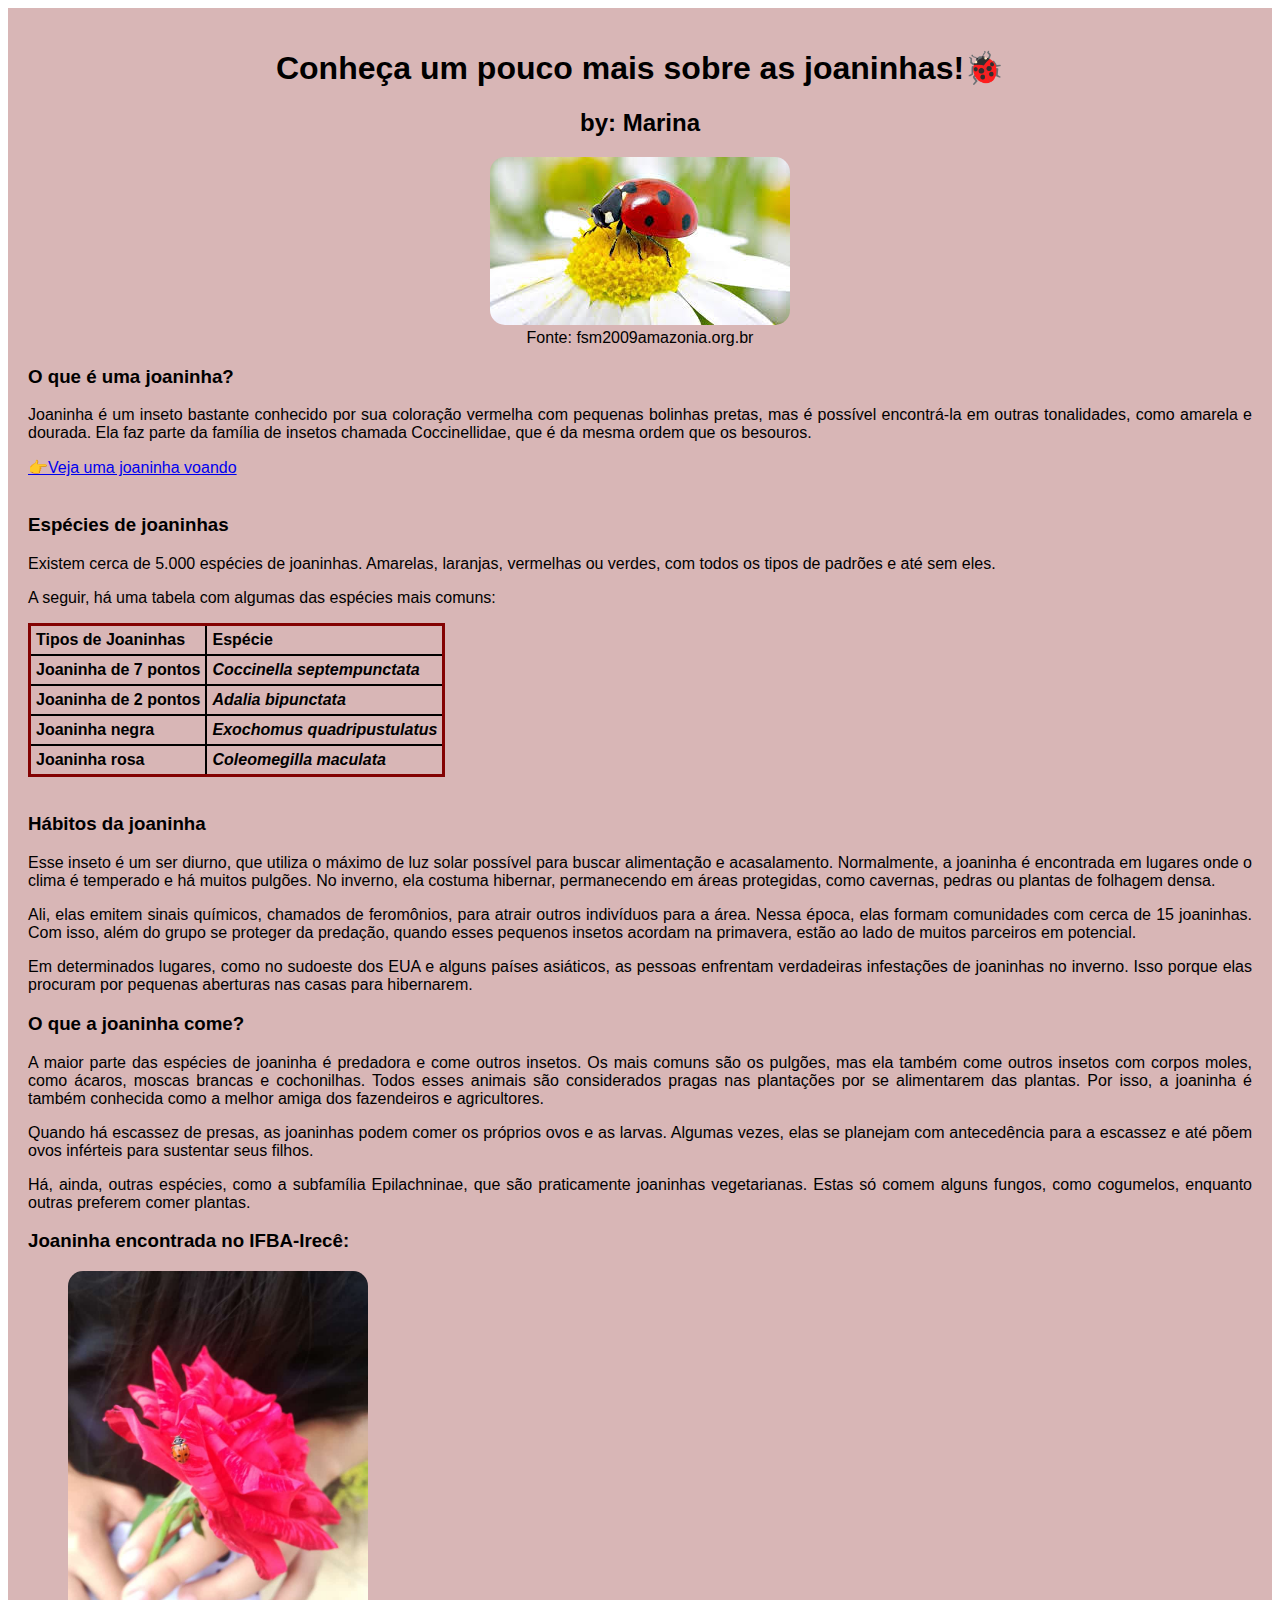
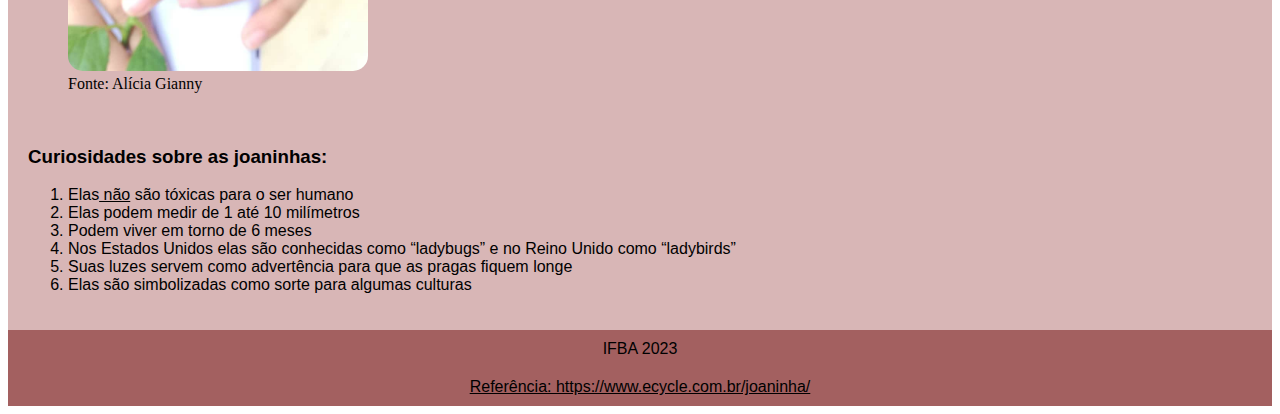
==== marina.html @ 3c7d0aee "Add files via upload" ====
<!DOCTYPE html>
<html>
	<head>
	   <title> Joaninhas são lindas <3 </title>
	   <link rel="icon" href="joaninha.png" type="image/x-icon">
		<style>
			body{
				font-family: 'Fira Sans', sans-serif;
				text-align: justify
				
			}
			img{
				border-radius: 15px;
  	
			} 
			th{
				border:2px solid black; padding:5px;
			}
			figcaption{
				font-family: 'Times New Roman', Times, serif;
				size: 10px;
			}
			footer{
				background-color:rgb(163, 96, 96);
				color:rgb(0, 0, 0);
				padding: 10px;
				display: flex;
				justify-content: center;
				align-items: center;
			}
			footer > a {
  				color: black;
			}

		</style>	

	</head>

	<body>
	   <div style="background-color:rgb(216, 182, 182);color:rgb(0, 0, 0);padding:20px;">
	   <center><h1> Conheça um pouco mais sobre as joaninhas!🐞</h1></center>
	   <center><h2> by: Marina </h2></center>
	   <figure>
	   <center><abbr title="Joaninha de 7 pontos"><img src="joaninha.jpeg"></abbr></center>
	   <figcapition><center>Fonte: fsm2009amazonia.org.br<center></figcapition>
	   </figure>
	   <h3>O que é uma joaninha?</h3>
	   <p>Joaninha é um inseto bastante conhecido por sua coloração vermelha com pequenas bolinhas pretas, mas é possível encontrá-la em outras tonalidades, como amarela e dourada. Ela faz parte da família de insetos chamada Coccinellidae, que é da mesma ordem que os besouros.</p>
	   
	   <a href="https://youtu.be/WyM-2BkQom8" > 👉Veja uma joaninha voando</a>

		<br><br>

		<h3>Espécies de joaninhas</h3>
		<p>Existem cerca de 5.000 espécies de joaninhas. Amarelas, laranjas, vermelhas ou verdes, com todos os tipos de padrões e até sem eles.</p>
		<p>A seguir, há uma tabela com algumas das espécies mais comuns:</p>

		<table style="border:3px solid rgb(131, 2, 2); border-collapse: collapse;">
			<tr> 
				<th><strong>Tipos de Joaninhas</strong></th>
				<th><strong>Espécie</strong></th>
			</tr>

			<tr>
				<th>Joaninha de 7 pontos</th>
				<th><em>Coccinella septempunctata</em></th>
			</tr>

			<tr>
				<th>Joaninha de 2 pontos</th>
				<th><em>Adalia bipunctata</em></th>	
			</tr>


			<tr>
				<th>Joaninha negra</th>
				<th><em>Exochomus quadripustulatus</em></th>
				
			</tr>

			<tr>
				<th>Joaninha rosa</th>
				<th><em>Coleomegilla maculata</em></th>
				
			</tr>
		</table>

		<br>
		<h3>Hábitos da joaninha</h3>
		<p>Esse inseto é um ser diurno, que utiliza o máximo de luz solar possível para buscar alimentação e acasalamento. Normalmente, a joaninha é encontrada em lugares onde o clima é temperado e há muitos pulgões. No inverno, ela costuma hibernar, permanecendo em áreas protegidas, como cavernas, pedras ou plantas de folhagem densa.</p>
		<p>Ali, elas emitem sinais químicos, chamados de feromônios, para atrair outros indivíduos para a área. Nessa época, elas formam comunidades com cerca de 15 joaninhas. Com isso, além do grupo se proteger da predação, quando esses pequenos insetos acordam na primavera, estão ao lado de muitos parceiros em potencial.</p>
		<p>Em determinados lugares, como no sudoeste dos EUA e alguns países asiáticos, as pessoas enfrentam verdadeiras infestações de joaninhas no inverno. Isso porque elas procuram por pequenas aberturas nas casas para hibernarem. </p>
		
		<h3>O que a joaninha come?</h3>
		<p>A maior parte das espécies de joaninha é predadora e come outros insetos. Os mais comuns são os pulgões, mas ela também come outros insetos com corpos moles, como ácaros, moscas brancas e cochonilhas. Todos esses animais são considerados pragas nas plantações por se alimentarem das plantas. Por isso, a joaninha é também conhecida como a melhor amiga dos fazendeiros e agricultores.</p>
		<p>Quando há escassez de presas, as joaninhas podem comer os próprios ovos e as larvas. Algumas vezes, elas se planejam com antecedência para a escassez e até põem ovos inférteis para sustentar seus filhos.</p>
		<p>Há, ainda, outras espécies, como a subfamília Epilachninae, que são praticamente joaninhas vegetarianas. Estas só comem alguns fungos, como cogumelos, enquanto outras preferem comer plantas.</p>
		<h3>Joaninha encontrada no IFBA-Irecê:</h3>
		<figure>
			<img width= 300px; heigth= 500px; margin=5px; src="joaninhaIFBA.jpeg">
			<figcaption>Fonte: Alícia Gianny</figcaption>
		</figure>
		<br>
		<h3>Curiosidades sobre as joaninhas:</h3>
		<ol>
		<li>Elas<ins> não</ins> são tóxicas para o ser humano</li>
		<li>Elas podem medir de 1 até 10 milímetros</li>
		<li>Podem viver em torno de 6 meses</li>
		<li>Nos Estados Unidos elas são conhecidas como “ladybugs” e no Reino Unido como “ladybirds”</li>
		<li>Suas luzes servem como advertência para que as pragas fiquem longe</li>
		<li>Elas são simbolizadas como sorte para algumas culturas</li>
		</ol>
		</div>
		<footer>
			<a> IFBA 2023 </a>
		</footer>
		<footer>
		  <a href="https://www.ecycle.com.br/joaninha/"> Referência: https://www.ecycle.com.br/joaninha/ </a>
		</footer>
	</body>
</html>
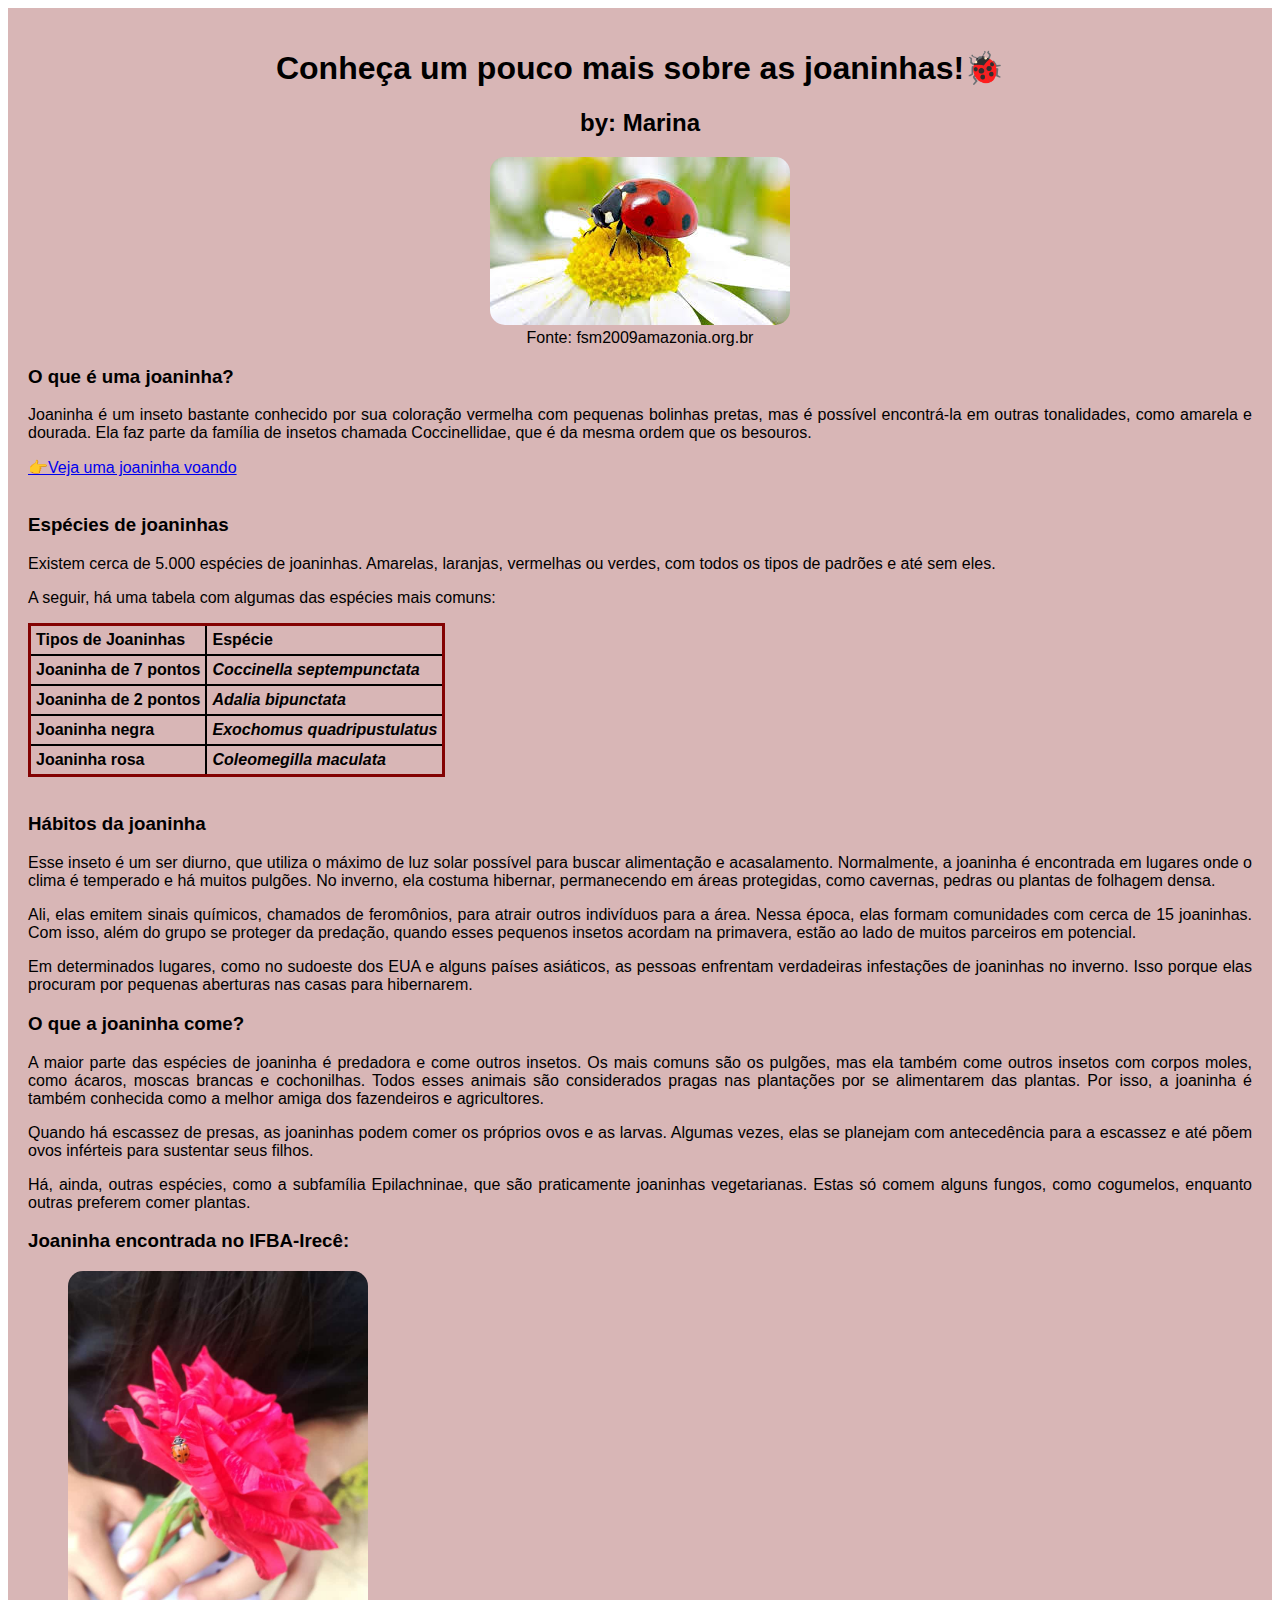
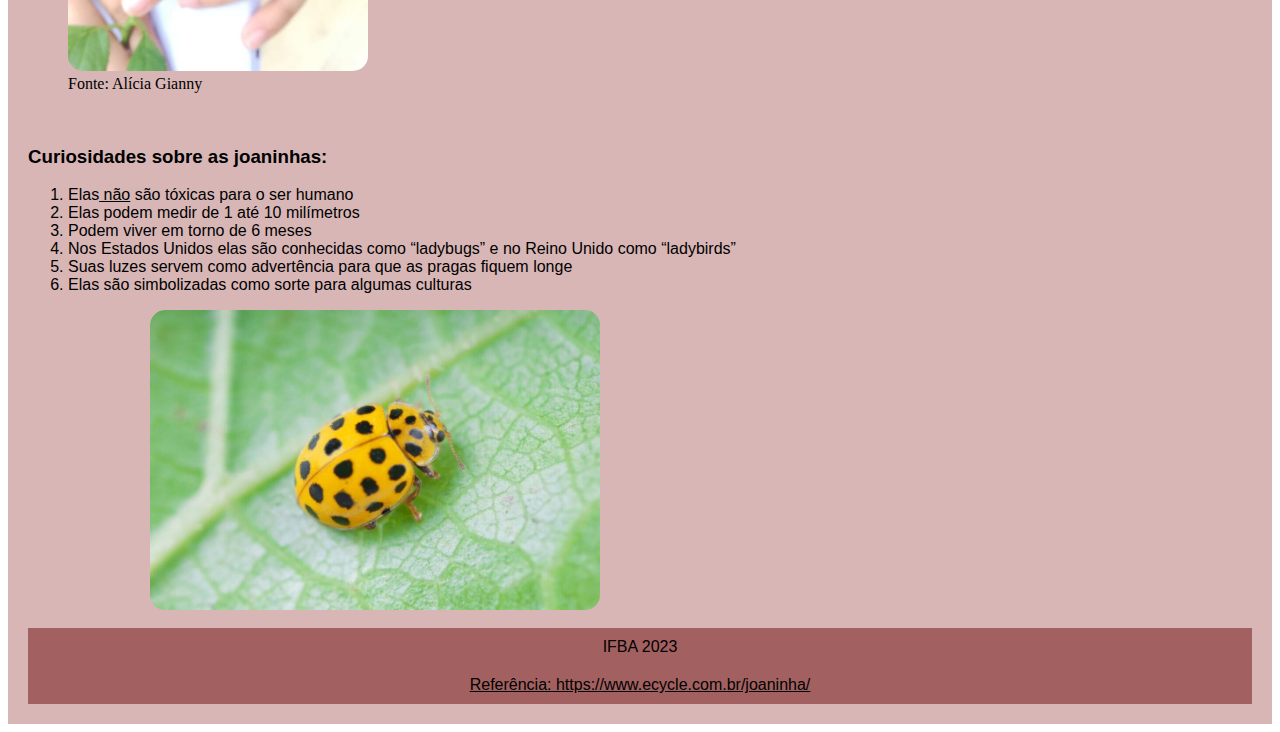
==== commit 14f45b69: "Add files via upload" ====
--- a/marina.html
+++ b/marina.html
@@ -1,3 +1,4 @@
+
 <!DOCTYPE html>
 <html>
 	<head>
@@ -31,6 +32,33 @@
 			footer > a {
   				color: black;
 			}
+
+            #slider-container {
+            width: 80%; /* Ajuste a largura conforme necessário */
+            margin: auto;
+            overflow: hidden;
+            border-radius: 15px;
+        }
+
+        #slider {
+            display: flex;
+            transition: transform 0.5s ease-in-out;
+            height: 300px; /* Ajuste a altura do slider conforme necessário */
+        }
+
+        .slide {
+            min-width: 100%;
+            box-sizing: border-box;
+            display: flex;
+            justify-content: center;
+            align-items: center;
+        }
+
+        img {
+            max-width: 100%;
+            max-height: 100%;
+            border-radius: 15px;
+        }
 
 		</style>	
 
@@ -110,6 +138,17 @@
 		<li>Suas luzes servem como advertência para que as pragas fiquem longe</li>
 		<li>Elas são simbolizadas como sorte para algumas culturas</li>
 		</ol>
+            <!-- Conteúdo do Slider aqui -->
+            <div id="slider-container">
+                <div id="slider">
+                    <div class="slide"><img src="imagem1.jpeg" alt="Imagem 1"></div>
+                    <div class="slide"><img src="imagem2.jpeg" alt="Imagem 2"></div>
+                    <div class="slide"><img src="imagem3.jpeg" alt="Imagem 3"></div>
+                    <!-- Adicione mais slides conforme necessário -->
+                </div>
+            <!-- Script para controle do Slider -->
+        <script src="slider.js"></script>
+        <br>
 		</div>
 		<footer>
 			<a> IFBA 2023 </a>
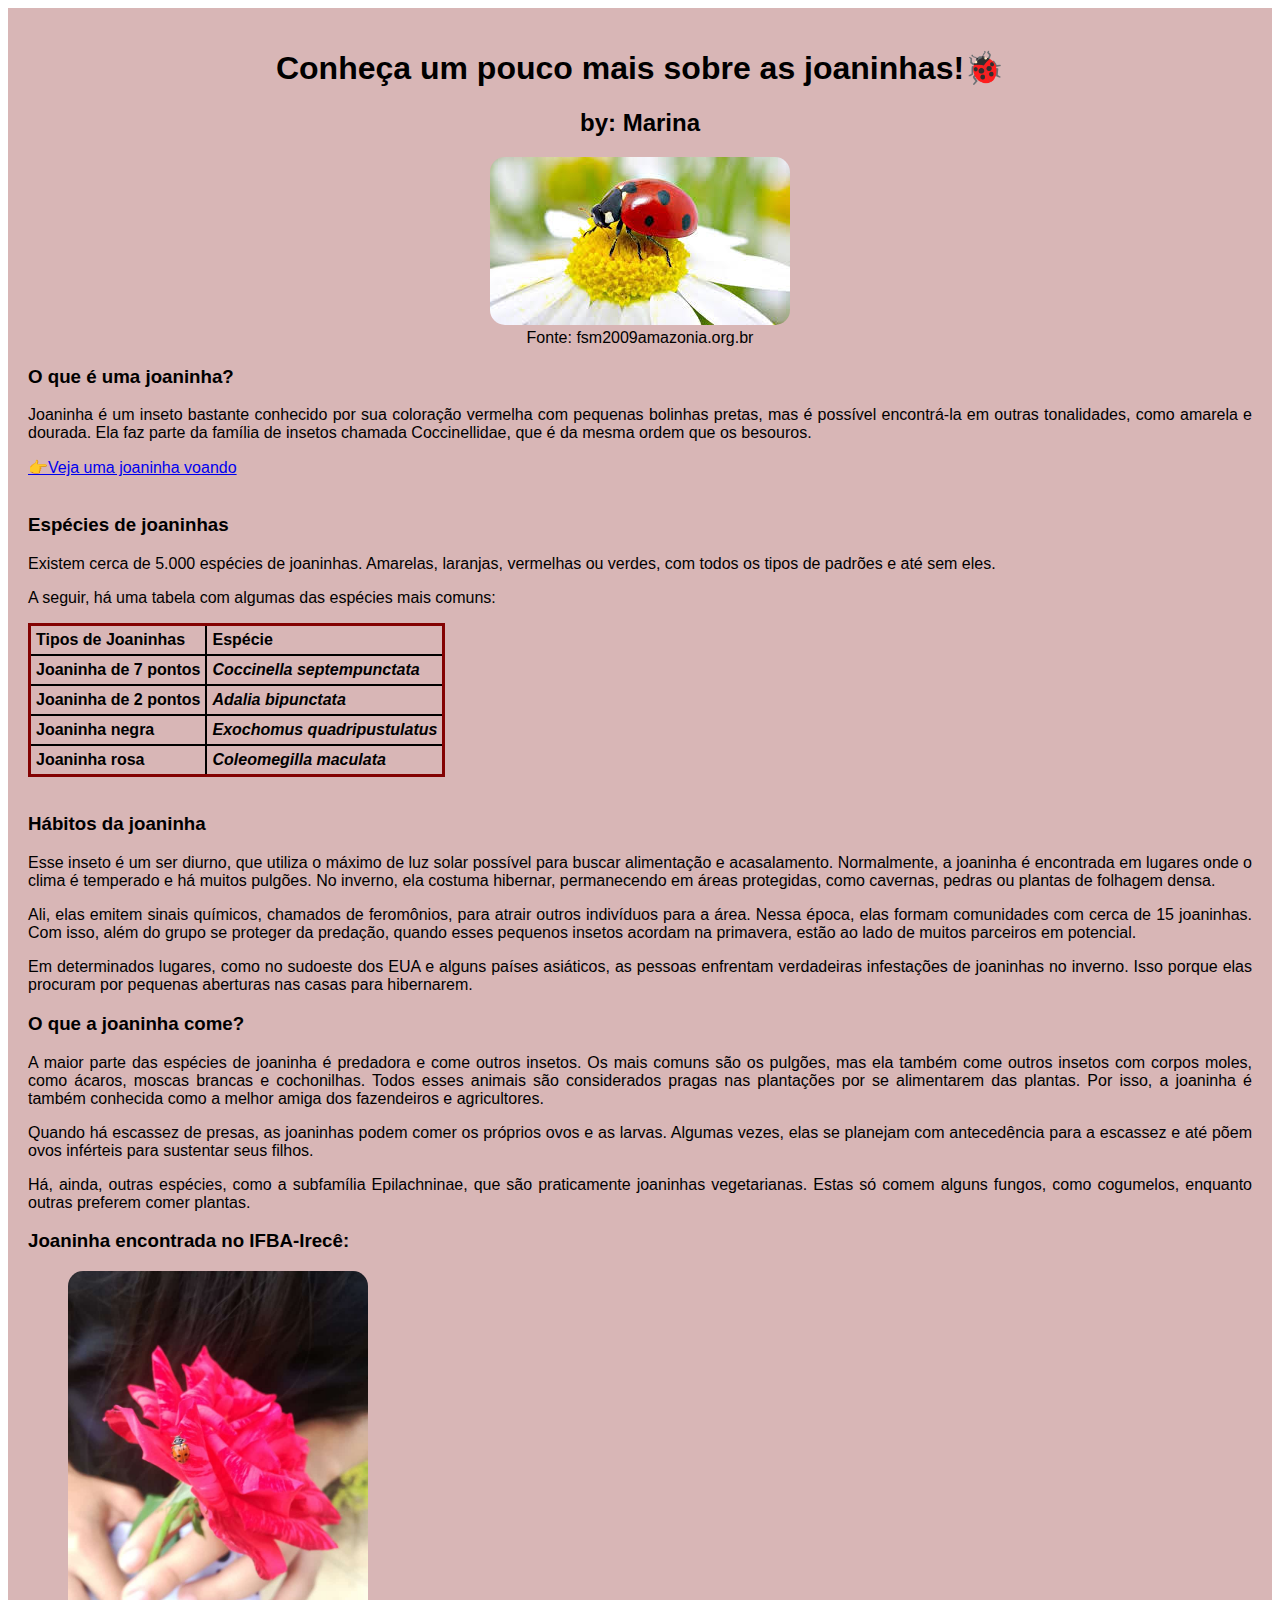
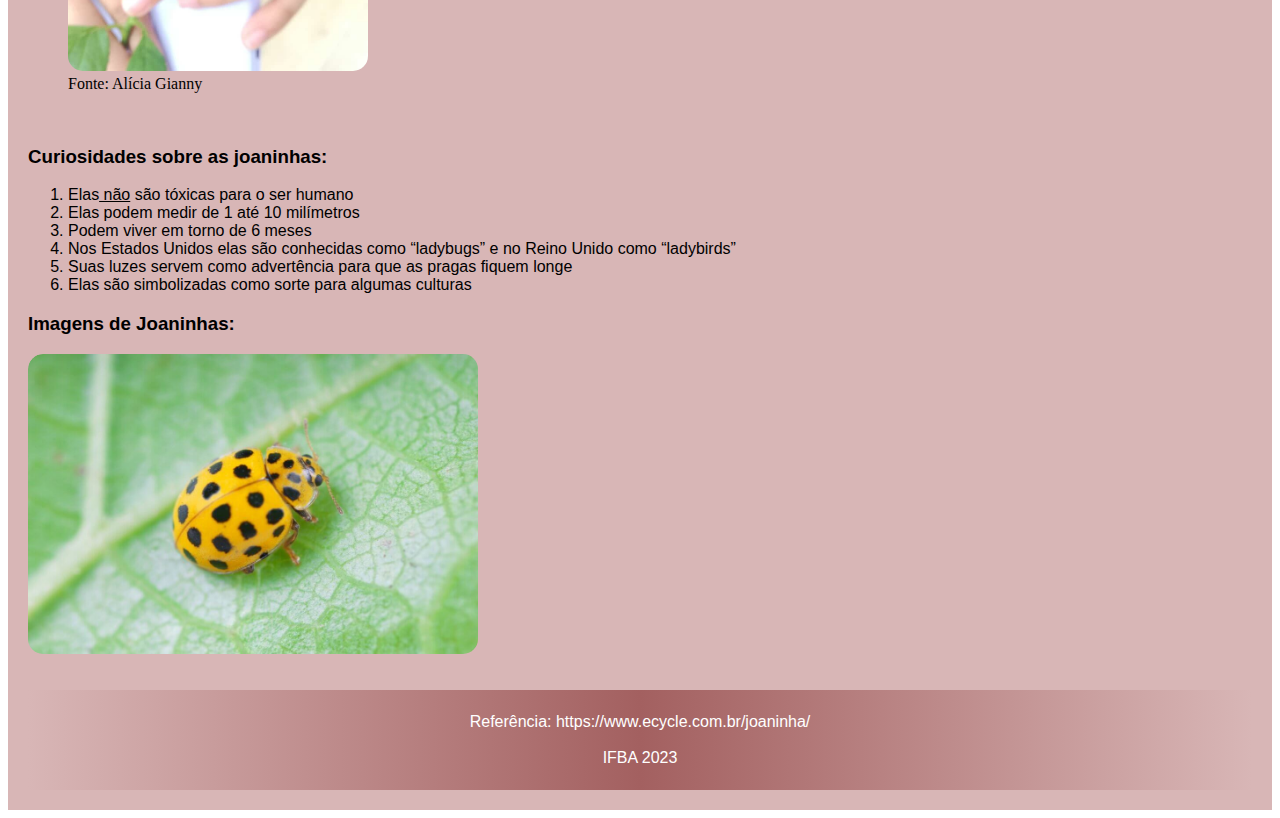
==== commit f4c6e0ef: "Add files via upload" ====
--- a/marina.html
+++ b/marina.html
@@ -4,63 +4,7 @@
 	<head>
 	   <title> Joaninhas são lindas <3 </title>
 	   <link rel="icon" href="joaninha.png" type="image/x-icon">
-		<style>
-			body{
-				font-family: 'Fira Sans', sans-serif;
-				text-align: justify
-				
-			}
-			img{
-				border-radius: 15px;
-  	
-			} 
-			th{
-				border:2px solid black; padding:5px;
-			}
-			figcaption{
-				font-family: 'Times New Roman', Times, serif;
-				size: 10px;
-			}
-			footer{
-				background-color:rgb(163, 96, 96);
-				color:rgb(0, 0, 0);
-				padding: 10px;
-				display: flex;
-				justify-content: center;
-				align-items: center;
-			}
-			footer > a {
-  				color: black;
-			}
-
-            #slider-container {
-            width: 80%; /* Ajuste a largura conforme necessário */
-            margin: auto;
-            overflow: hidden;
-            border-radius: 15px;
-        }
-
-        #slider {
-            display: flex;
-            transition: transform 0.5s ease-in-out;
-            height: 300px; /* Ajuste a altura do slider conforme necessário */
-        }
-
-        .slide {
-            min-width: 100%;
-            box-sizing: border-box;
-            display: flex;
-            justify-content: center;
-            align-items: center;
-        }
-
-        img {
-            max-width: 100%;
-            max-height: 100%;
-            border-radius: 15px;
-        }
-
-		</style>	
+        <link rel="stylesheet" type="text/css" href="styles.css">
 
 	</head>
 
@@ -139,6 +83,7 @@
 		<li>Elas são simbolizadas como sorte para algumas culturas</li>
 		</ol>
             <!-- Conteúdo do Slider aqui -->
+            <h3>Imagens de Joaninhas:</h3>
             <div id="slider-container">
                 <div id="slider">
                     <div class="slide"><img src="imagem1.jpeg" alt="Imagem 1"></div>
@@ -148,13 +93,14 @@
                 </div>
             <!-- Script para controle do Slider -->
         <script src="slider.js"></script>
-        <br>
+        <br><br>
 		</div>
 		<footer>
-			<a> IFBA 2023 </a>
-		</footer>
-		<footer>
+          <br>
 		  <a href="https://www.ecycle.com.br/joaninha/"> Referência: https://www.ecycle.com.br/joaninha/ </a>
-		</footer>
+          <br><br>
+          <a> IFBA 2023 </a>
+          <br><br>
+        </footer>
 	</body>
 </html>--- a/styles.css
+++ b/styles.css
@@ -0,0 +1,57 @@
+body{
+    font-family: 'Fira Sans', sans-serif;
+    text-align: justify
+    
+}
+
+th{
+    border:2px solid black; padding:5px;
+}
+figcaption{
+    font-family: 'Times New Roman', Times, serif;
+    size: 10px;
+}
+
+footer > a {
+    color: white; 
+    text-decoration: none; 
+}
+
+#slider-container {
+    width: 80%;
+    margin: 0;
+    overflow: hidden;
+    border-radius: 15px;
+}
+
+#slider {
+display: flex;
+transition: transform 0.5s ease-in-out;
+height: 300px; /* Ajuste a altura do slider conforme necessário */
+}
+.slide {
+    min-width: 100%;
+    box-sizing: border-box;
+    display: flex;
+    justify-content: center;
+    align-items: center;
+}
+
+img {
+    max-width: 100%;
+    max-height: 100%;
+    border-radius: 15px;
+}
+
+footer {
+    background-color: rgb(163, 96, 96);
+    color: rgb(255, 255, 255);
+    text-align: center;
+    padding: 5px;
+    border: 0px;
+    margin: 0px;
+    background: linear-gradient(to right, rgb(216, 182, 182), rgb(163, 96, 96), rgb(216, 182, 182));
+}
+
+
+
